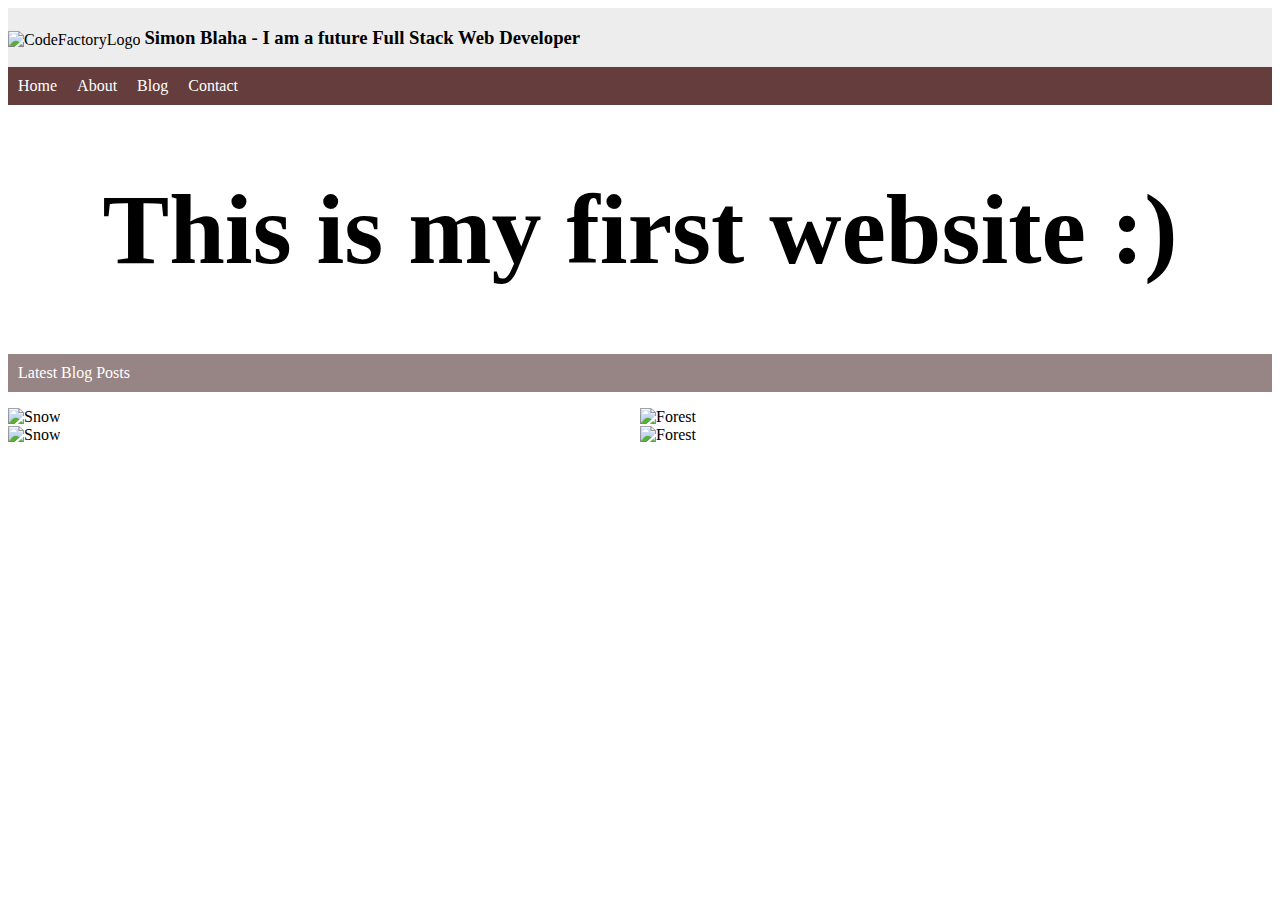
==== index.html @ dc49b775 "Changes in the latest blog posts section" ====
<!DOCTYPE html>
<html>
<head>
	<title>This is my first website</title>
	<link rel="stylesheet" type="text/css" href="stylesheet.css"> <!-- connecting the stylesheet.css to the document -->
	<meta charset="utf-8">
	<meta author="Simon Blaha"
</head>
<div class="content">
	<body>
		<div id="topsection">
			<header>
				<div id="imagetext">
					<img id="logo" src="C:\Users\simon\Desktop\FSWD60-Simon-CodeReview-01\img\codefactory-vienna-logo.png" alt="CodeFactoryLogo">
					<h3>Simon Blaha - I am a future Full Stack Web Developer</h3>
				</div>
				<!-- start of the navbar -->
				<nav>
					<ul>
						<li><a href="index.html">Home</a></li>
						<li><a href="about.html">About</a></li>
						<li><a href="blog.html">Blog</a></li>
						<li><a href="contact.html">Contact</a></li>
					</ul>
				</nav>
				<!-- end of the navbar -->
			</header>
		</div>
		<div class="maincontent">
			<h1>This is my first website :)</h1>
		</div>
		<div class="latest">
			<p>Latest Blog Posts</p>
			<div class="row">
				<div class="column">
					<img src="C:\Users\simon\Desktop\FSWD60-Simon-CodeReview-01\img\Phone.png" alt="Snow">
				</div>
				<div class="column">
					<img src="C:\Users\simon\Desktop\FSWD60-Simon-CodeReview-01\img\Taxify-Scooters.jpg" alt="Forest">
				</div>
			</div>
			<div class="row">
				<div class="column">
					<img src="C:\Users\simon\Desktop\FSWD60-Simon-CodeReview-01\img\Devices.jpg" alt="Snow">
				</div>
				<div class="column">
					<img src="C:\Users\simon\Desktop\FSWD60-Simon-CodeReview-01\img\Debit_card_ATM.jpg" alt="Forest">
				</div>
			</div>
		</body>
	</div>
	</html>
---- stylesheet.css ----
.content {
		width: 100%;
		height: 100%;
		/*margin: 0px auto;*/
	}

	#logo {
		vertical-align: middle; /*aligns the logo to the middle (is necessary for the logo-text to be able to align right next to the logo)*/
	}

	div[id="imagetext"] h3 { /*places the text of the image next to the image*/
		display: inline-block; /*changes the text next to the image to a inline-block element (now you only mark the text if you hover-mousclick)*/
	}

	ul {
		list-style-type: none; /*removes the dots from the list objects*/
		overflow: hidden; /*removes the overflow with the codefactory logo*/
		background-color:  #653D3D; /*changes the background color of the ul*/
		margin: 0;
		padding: 0;
	}

	a {
		display: block; /*makes the navigation links to appear in a block-form*/
		padding: 10px; /*adds space inbetween the navigation links*/
		color: white; /*changes the color of the navigation links to white*/
	}

	li {
		float: left; /*makes the list elements appear next to each other*/
	}

	li a {

		display: block; /*makes the navigation links to appear in block-form*/
		color: white; /*changes the font color to white*/
		padding: 10px; /*makes the background color of the nav bar expand so it is appears "thicker"*/
		text-decoration: none; /*removes the unterlines of the links*/

	}

	#topsection {
		background-color: #EDEDED; /*changes background of the "topsection" to a greyish color*/
	}

	.maincontent {

		text-align: center; /*puts the text of the herosection "this is my first website" to the middle of the site*/
		font-size: 50px; /*makes the size of the font bigger*/
	}

	.latest p {

		color: white; /*changes the font color to white*/
		background-color: #978484; /*background color of the paragraph to white*/
		padding: 10px /*makes the background color of the paragraph expand so it is appears "thicker"*/
	}

	/* Three image containers (use 25% for four, and 50% for two, etc) */
	.column {
		float: left;
		width: 50%;
		/*padding: 5px;*/
	}

	/* Clear floats after image containers */
	.row::after {
		content: "";
		clear: both;
		display: table;
	}
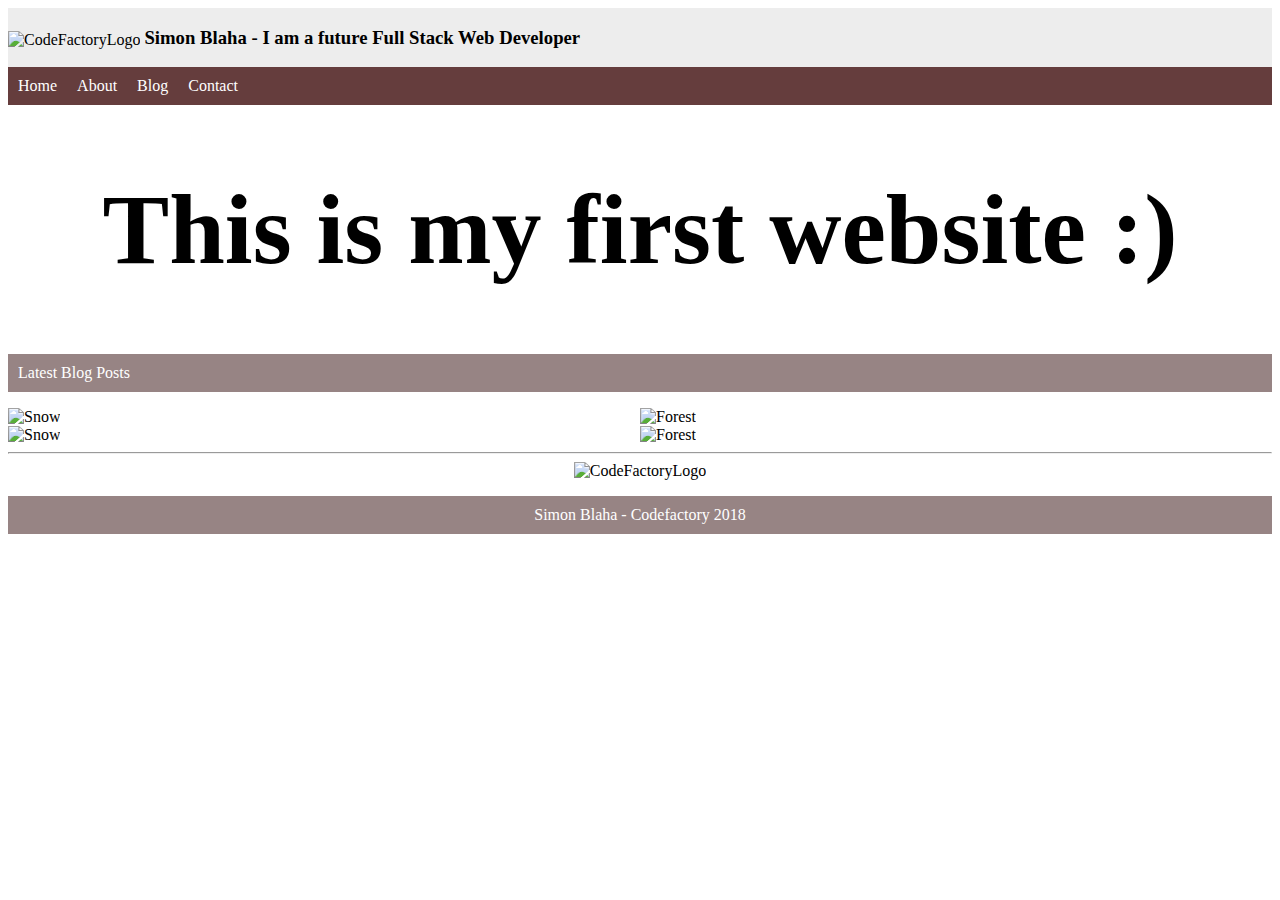
==== commit 20cf7a34: "Adding footer with logo" ====
--- a/index.html
+++ b/index.html
@@ -1,8 +1,27 @@
 <!DOCTYPE html>
 <html>
 <head>
-	<title>This is my first website</title>
+	<title>This is my first website</title>	
+<style>
+* {
+  box-sizing: border-box;
+}
+
+.column {
+  float: left;
+  width: 50%;
+  /*padding: 5px;*/
+}
+
+/* Clearfix (clear floats) */
+.row::after {
+  content: "";
+  clear: both;
+  display: table;
+}
+</style>
 	<link rel="stylesheet" type="text/css" href="stylesheet.css"> <!-- connecting the stylesheet.css to the document -->
+
 	<meta charset="utf-8">
 	<meta author="Simon Blaha"
 </head>
@@ -33,20 +52,25 @@
 			<p>Latest Blog Posts</p>
 			<div class="row">
 				<div class="column">
-					<img src="C:\Users\simon\Desktop\FSWD60-Simon-CodeReview-01\img\Phone.png" alt="Snow">
+					<img src="C:\Users\simon\Desktop\FSWD60-Simon-CodeReview-01\img\Phone.png" alt="Snow" width="600px" height="400px">
 				</div>
 				<div class="column">
-					<img src="C:\Users\simon\Desktop\FSWD60-Simon-CodeReview-01\img\Taxify-Scooters.jpg" alt="Forest">
+					<img src="C:\Users\simon\Desktop\FSWD60-Simon-CodeReview-01\img\Taxify-Scooters.jpg" alt="Forest" width="600px" height="400px">
 				</div>
 			</div>
 			<div class="row">
 				<div class="column">
-					<img src="C:\Users\simon\Desktop\FSWD60-Simon-CodeReview-01\img\Devices.jpg" alt="Snow">
+					<img src="C:\Users\simon\Desktop\FSWD60-Simon-CodeReview-01\img\Devices.jpg" alt="Snow" width="600px" height="400px">
 				</div>
 				<div class="column">
-					<img src="C:\Users\simon\Desktop\FSWD60-Simon-CodeReview-01\img\Debit_card_ATM.jpg" alt="Forest">
+					<img src="C:\Users\simon\Desktop\FSWD60-Simon-CodeReview-01\img\Debit_card_ATM.jpg" alt="Forest" width="600px" height="400px">
 				</div>
 			</div>
+			<hr class=thickHr>
+			<footer>
+				<img src="C:\Users\simon\Desktop\FSWD60-Simon-CodeReview-01\img\codefactory-vienna-logo.png" alt="CodeFactoryLogo">
+				<p>Simon Blaha - Codefactory 2018</p>
+			</footer>
 		</body>
 	</div>
 	</html>--- a/stylesheet.css
+++ b/stylesheet.css
@@ -1,8 +1,8 @@
-	.content {
+/*	.content {
 		width: 100%;
 		height: 100%;
-		/*margin: 0px auto;*/
-	}
+		margin: 0px auto;
+	}*/
 
 	#logo {
 		vertical-align: middle; /*aligns the logo to the middle (is necessary for the logo-text to be able to align right next to the logo)*/
@@ -56,19 +56,16 @@
 		padding: 10px /*makes the background color of the paragraph expand so it is appears "thicker"*/
 	}
 
-	/* Three image containers (use 25% for four, and 50% for two, etc) */
-	.column {
-		float: left;
-		width: 50%;
-		/*padding: 5px;*/
+	.thickHR {
+		border: none;
+		height: 5px;
+		color: : #978484;
 	}
 
-	/* Clear floats after image containers */
-	.row::after {
-		content: "";
-		clear: both;
-		display: table;
-	}
+footer {
+	text-align: center;
+}
+	
 
 
 
@@ -76,3 +73,4 @@
 
 
 
+
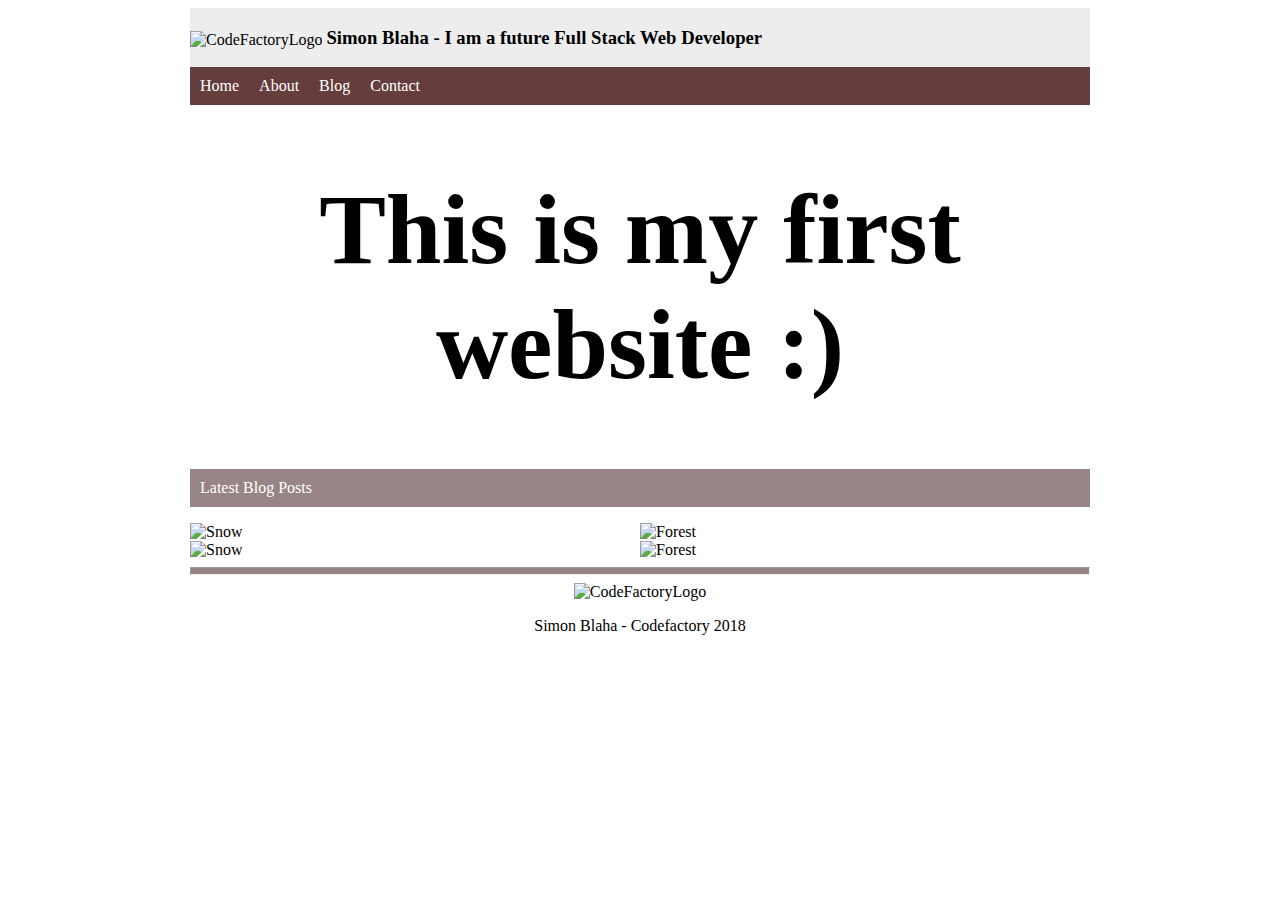
==== commit b47e758f: "Addig the hr line at the bottom and changing values for the class content" ====
--- a/index.html
+++ b/index.html
@@ -52,21 +52,21 @@
 			<p>Latest Blog Posts</p>
 			<div class="row">
 				<div class="column">
-					<img src="C:\Users\simon\Desktop\FSWD60-Simon-CodeReview-01\img\Phone.png" alt="Snow" width="600px" height="400px">
+					<img src="C:\Users\simon\Desktop\FSWD60-Simon-CodeReview-01\img\Phone.png" alt="Snow" width="400x" height="200px">
 				</div>
 				<div class="column">
-					<img src="C:\Users\simon\Desktop\FSWD60-Simon-CodeReview-01\img\Taxify-Scooters.jpg" alt="Forest" width="600px" height="400px">
+					<img src="C:\Users\simon\Desktop\FSWD60-Simon-CodeReview-01\img\Taxify-Scooters.jpg" alt="Forest" width="400x" height="200px">
 				</div>
 			</div>
 			<div class="row">
 				<div class="column">
-					<img src="C:\Users\simon\Desktop\FSWD60-Simon-CodeReview-01\img\Devices.jpg" alt="Snow" width="600px" height="400px">
+					<img src="C:\Users\simon\Desktop\FSWD60-Simon-CodeReview-01\img\Devices.jpg" alt="Snow" width="400x" height="200px">
 				</div>
 				<div class="column">
-					<img src="C:\Users\simon\Desktop\FSWD60-Simon-CodeReview-01\img\Debit_card_ATM.jpg" alt="Forest" width="600px" height="400px">
+					<img src="C:\Users\simon\Desktop\FSWD60-Simon-CodeReview-01\img\Debit_card_ATM.jpg" alt="Forest" width="400x" height="200px">
 				</div>
 			</div>
-			<hr class=thickHr>
+			<hr>
 			<footer>
 				<img src="C:\Users\simon\Desktop\FSWD60-Simon-CodeReview-01\img\codefactory-vienna-logo.png" alt="CodeFactoryLogo">
 				<p>Simon Blaha - Codefactory 2018</p>
--- a/stylesheet.css
+++ b/stylesheet.css
@@ -1,8 +1,7 @@
-/*	.content {
-		width: 100%;
-		height: 100%;
+	.content {
+		width: 900px;
 		margin: 0px auto;
-	}*/
+	}
 
 	#logo {
 		vertical-align: middle; /*aligns the logo to the middle (is necessary for the logo-text to be able to align right next to the logo)*/
@@ -49,22 +48,23 @@
 		font-size: 50px; /*makes the size of the font bigger*/
 	}
 
-	.latest p {
+	.latest>p {
 
 		color: white; /*changes the font color to white*/
 		background-color: #978484; /*background color of the paragraph to white*/
 		padding: 10px /*makes the background color of the paragraph expand so it is appears "thicker"*/
 	}
 
-	.thickHR {
-		border: none;
-		height: 5px;
-		color: : #978484;
+
+	footer {
+		text-align: center;
 	}
 
-footer {
-	text-align: center;
-}
+	hr {
+
+		height: 8px;
+		background-color: #978484;
+	}
 	
 
 
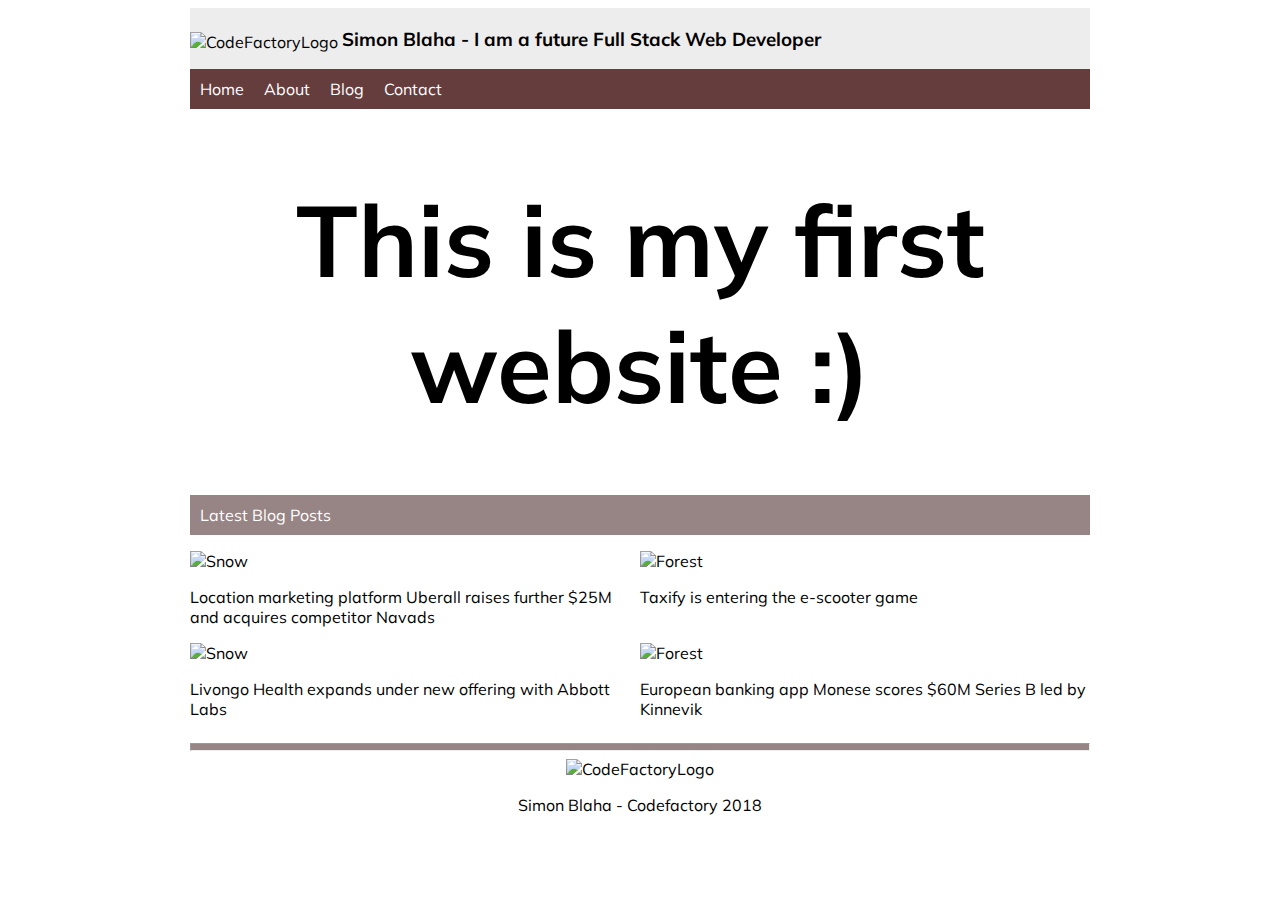
==== commit b4e1164a: "Adding new font" ====
--- a/index.html
+++ b/index.html
@@ -1,76 +1,62 @@
-<!DOCTYPE html>
-<html>
-<head>
-	<title>This is my first website</title>	
-<style>
-* {
-  box-sizing: border-box;
-}
-
-.column {
-  float: left;
-  width: 50%;
-  /*padding: 5px;*/
-}
-
-/* Clearfix (clear floats) */
-.row::after {
-  content: "";
-  clear: both;
-  display: table;
-}
-</style>
-	<link rel="stylesheet" type="text/css" href="stylesheet.css"> <!-- connecting the stylesheet.css to the document -->
-
-	<meta charset="utf-8">
-	<meta author="Simon Blaha"
-</head>
-<div class="content">
-	<body>
-		<div id="topsection">
-			<header>
-				<div id="imagetext">
-					<img id="logo" src="C:\Users\simon\Desktop\FSWD60-Simon-CodeReview-01\img\codefactory-vienna-logo.png" alt="CodeFactoryLogo">
-					<h3>Simon Blaha - I am a future Full Stack Web Developer</h3>
+	<!DOCTYPE html>
+	<html>
+	<head>
+		<title>This is my first website</title>	
+		<link href="https://fonts.googleapis.com/css?family=Muli" rel="stylesheet"> 
+		<link rel="stylesheet" type="text/css" href="stylesheet.css"> <!-- connecting the stylesheet.css to the document -->
+		<meta charset="utf-8">
+		<meta author="Simon Blaha"
+	</head>
+	<div class="content">
+		<body>
+			<div id="topsection">
+				<header>
+					<div id="imagetext">
+						<img id="logo" src="C:\Users\simon\Desktop\FSWD60-Simon-CodeReview-01\img\codefactory-vienna-logo.png" alt="CodeFactoryLogo">
+						<h3>Simon Blaha - I am a future Full Stack Web Developer</h3>
+					</div>
+					<!-- start of the navbar -->
+					<nav>
+						<ul>
+							<li><a href="index.html">Home</a></li>
+							<li><a href="about.html">About</a></li>
+							<li><a href="blog.html">Blog</a></li>
+							<li><a href="contact.html">Contact</a></li>
+						</ul>
+					</nav>
+					<!-- end of the navbar -->
+				</header>
+			</div>
+			<div class="maincontent">
+				<h1>This is my first website :)</h1>
+			</div>
+			<div class="latest">
+				<p>Latest Blog Posts</p>
+				<div class="row">
+					<div class="column">
+						<img src="C:\Users\simon\Desktop\FSWD60-Simon-CodeReview-01\img\Phone.png" alt="Snow" width="400x" height="200px">
+						<p>Location marketing platform Uberall raises further $25M and acquires competitor Navads</p>
+					</div>
+					<div class="column">
+						<img src="C:\Users\simon\Desktop\FSWD60-Simon-CodeReview-01\img\Taxify-Scooters.jpg" alt="Forest" width="400x" height="200px" style="float: righ">
+						<p>Taxify is entering the e-scooter game</p>
+					</div>
 				</div>
-				<!-- start of the navbar -->
-				<nav>
-					<ul>
-						<li><a href="index.html">Home</a></li>
-						<li><a href="about.html">About</a></li>
-						<li><a href="blog.html">Blog</a></li>
-						<li><a href="contact.html">Contact</a></li>
-					</ul>
-				</nav>
-				<!-- end of the navbar -->
-			</header>
+				<div class="row">
+					<div class="column">
+						<img src="C:\Users\simon\Desktop\FSWD60-Simon-CodeReview-01\img\Devices.jpg" alt="Snow" width="400x" height="200px">
+						<p>Livongo Health expands under new offering with Abbott Labs</p>
+					</div>
+					<div class="column">
+						<img src="C:\Users\simon\Desktop\FSWD60-Simon-CodeReview-01\img\Debit_card_ATM.jpg" alt="Forest" width="400x" height="200px">
+						<p>European banking app Monese scores $60M Series B led by Kinnevik</p>
+					</div>
+				</div>
+				<hr>
+				<footer>
+					<img src="C:\Users\simon\Desktop\FSWD60-Simon-CodeReview-01\img\codefactory-vienna-logo.png" alt="CodeFactoryLogo">
+					<p>Simon Blaha - Codefactory 2018</p>
+				</footer>
+			</body>
 		</div>
-		<div class="maincontent">
-			<h1>This is my first website :)</h1>
-		</div>
-		<div class="latest">
-			<p>Latest Blog Posts</p>
-			<div class="row">
-				<div class="column">
-					<img src="C:\Users\simon\Desktop\FSWD60-Simon-CodeReview-01\img\Phone.png" alt="Snow" width="400x" height="200px">
-				</div>
-				<div class="column">
-					<img src="C:\Users\simon\Desktop\FSWD60-Simon-CodeReview-01\img\Taxify-Scooters.jpg" alt="Forest" width="400x" height="200px">
-				</div>
-			</div>
-			<div class="row">
-				<div class="column">
-					<img src="C:\Users\simon\Desktop\FSWD60-Simon-CodeReview-01\img\Devices.jpg" alt="Snow" width="400x" height="200px">
-				</div>
-				<div class="column">
-					<img src="C:\Users\simon\Desktop\FSWD60-Simon-CodeReview-01\img\Debit_card_ATM.jpg" alt="Forest" width="400x" height="200px">
-				</div>
-			</div>
-			<hr>
-			<footer>
-				<img src="C:\Users\simon\Desktop\FSWD60-Simon-CodeReview-01\img\codefactory-vienna-logo.png" alt="CodeFactoryLogo">
-				<p>Simon Blaha - Codefactory 2018</p>
-			</footer>
-		</body>
-	</div>
-	</html>+		</html>--- a/stylesheet.css
+++ b/stylesheet.css
@@ -1,71 +1,95 @@
-	.content {
-		width: 900px;
-		margin: 0px auto;
-	}
+ @import url('https://fonts.googleapis.com/css?family=Open+Sans');
 
-	#logo {
-		vertical-align: middle; /*aligns the logo to the middle (is necessary for the logo-text to be able to align right next to the logo)*/
-	}
+.content {
+	width: 900px;
+	margin: 0px auto;
+}
 
-	div[id="imagetext"] h3 { /*places the text of the image next to the image*/
-		display: inline-block; /*changes the text next to the image to a inline-block element (now you only mark the text if you hover-mousclick)*/
-	}
+#logo {
+	vertical-align: middle; /*aligns the logo to the middle (is necessary for the logo-text to be able to align right next to the logo)*/
+}
 
-	ul {
-		list-style-type: none; /*removes the dots from the list objects*/
-		overflow: hidden; /*removes the overflow with the codefactory logo*/
-		background-color:  #653D3D; /*changes the background color of the ul*/
-		margin: 0;
-		padding: 0;
-	}
+div[id="imagetext"] h3 { /*places the text of the image next to the image*/
+	display: inline-block; /*changes the text next to the image to a inline-block element (now you only mark the text if you hover-mousclick)*/
+}
 
-	a {
-		display: block; /*makes the navigation links to appear in a block-form*/
-		padding: 10px; /*adds space inbetween the navigation links*/
-		color: white; /*changes the color of the navigation links to white*/
-	}
+ul {
+	list-style-type: none; /*removes the dots from the list objects*/
+	overflow: hidden; /*removes the overflow with the codefactory logo*/
+	background-color:  #653D3D; /*changes the background color of the ul*/
+	margin: 0;
+	padding: 0;
+}
 
-	li {
-		float: left; /*makes the list elements appear next to each other*/
-	}
+a {
+	display: block; /*makes the navigation links to appear in a block-form*/
+	padding: 10px; /*adds space inbetween the navigation links*/
+	color: white; /*changes the color of the navigation links to white*/
+}
 
-	li a {
+li {
+	float: left; /*makes the list elements appear next to each other*/
+}
 
-		display: block; /*makes the navigation links to appear in block-form*/
-		color: white; /*changes the font color to white*/
-		padding: 10px; /*makes the background color of the nav bar expand so it is appears "thicker"*/
-		text-decoration: none; /*removes the unterlines of the links*/
+li a {
 
-	}
+	display: block; /*makes the navigation links to appear in block-form*/
+	color: white; /*changes the font color to white*/
+	padding: 10px; /*makes the background color of the nav bar expand so it is appears "thicker"*/
+	text-decoration: none; /*removes the unterlines of the links*/
 
-	#topsection {
-		background-color: #EDEDED; /*changes background of the "topsection" to a greyish color*/
-	}
+}
 
-	.maincontent {
+#topsection {
+	background-color: #EDEDED; /*changes background of the "topsection" to a greyish color*/
+}
 
-		text-align: center; /*puts the text of the herosection "this is my first website" to the middle of the site*/
-		font-size: 50px; /*makes the size of the font bigger*/
-	}
+.maincontent {
 
-	.latest>p {
+	text-align: center; /*puts the text of the herosection "this is my first website" to the middle of the site*/
+	font-size: 50px; /*makes the size of the font bigger*/
+}
 
-		color: white; /*changes the font color to white*/
-		background-color: #978484; /*background color of the paragraph to white*/
-		padding: 10px /*makes the background color of the paragraph expand so it is appears "thicker"*/
-	}
+.latest>p {
+
+	color: white; /*changes the font color to white*/
+	background-color: #978484; /*background color of the paragraph to white*/
+	padding: 10px /*makes the background color of the paragraph expand so it is appears "thicker"*/
+}
 
 
-	footer {
-		text-align: center;
-	}
+* {
+	box-sizing: border-box;
+}
 
-	hr {
+.column {
+	float: left;
+	width: 50%;
+	/*padding: 5px;*/
+}
 
-		height: 8px;
-		background-color: #978484;
-	}
-	
+/* Clearfix (clear floats) */
+.row::after {
+	content: "";
+	clear: both;
+	display: table;
+}
+
+
+
+footer {
+	text-align: center;
+}
+
+hr {
+
+	height: 8px;
+	background-color: #978484;
+}
+
+body {
+	font-family: 'Muli', sans-serif;
+}
 
 
 
@@ -74,3 +98,4 @@
 
 
 
+
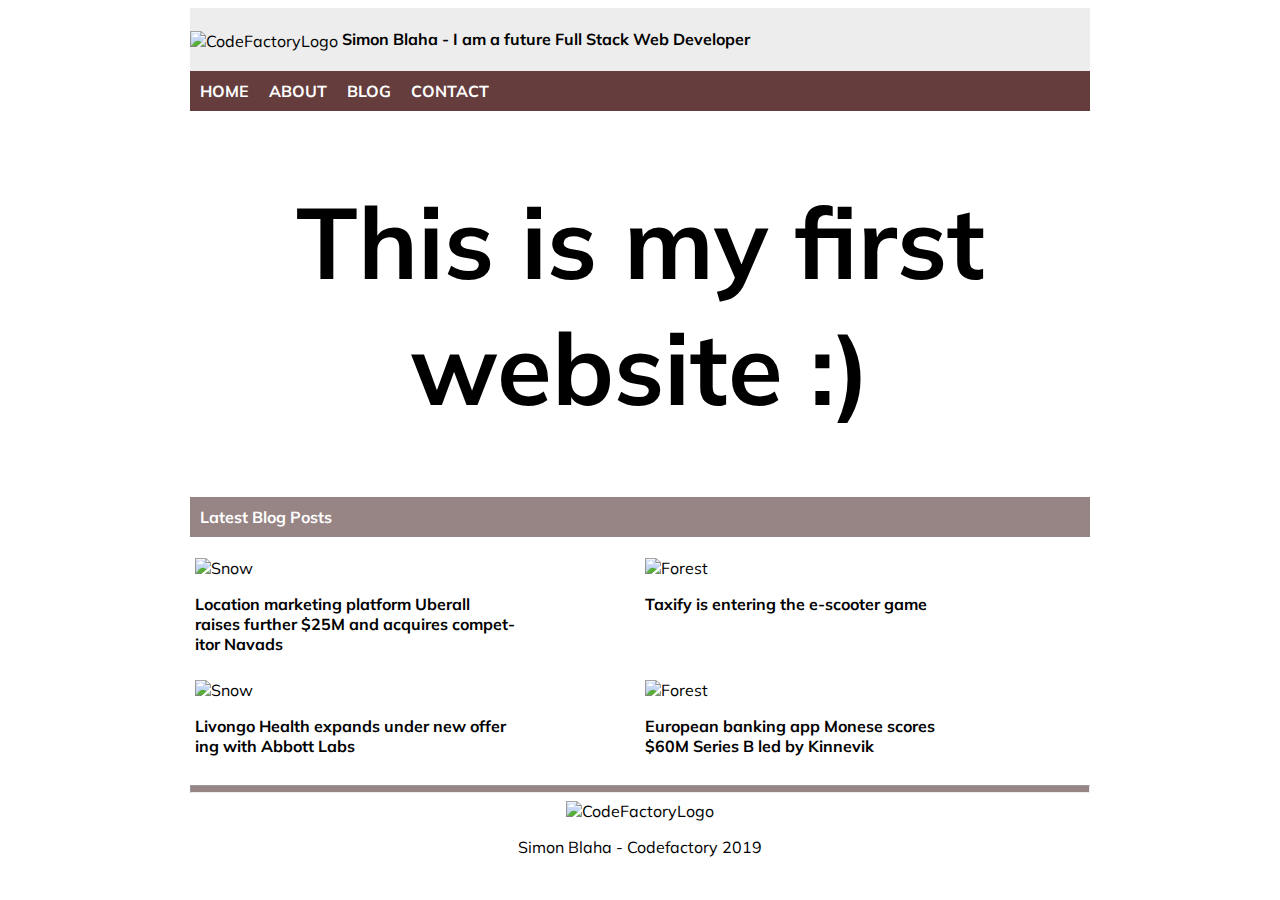
==== commit 977acb96: "Change the format of the text inside the latest blog posts sections and generally formatting the doc" ====
--- a/index.html
+++ b/index.html
@@ -13,15 +13,15 @@
 				<header>
 					<div id="imagetext">
 						<img id="logo" src="C:\Users\simon\Desktop\FSWD60-Simon-CodeReview-01\img\codefactory-vienna-logo.png" alt="CodeFactoryLogo">
-						<h3>Simon Blaha - I am a future Full Stack Web Developer</h3>
+						<h4>Simon Blaha - I am a future Full Stack Web Developer</h4>
 					</div>
 					<!-- start of the navbar -->
 					<nav>
 						<ul>
-							<li><a href="index.html">Home</a></li>
-							<li><a href="about.html">About</a></li>
-							<li><a href="blog.html">Blog</a></li>
-							<li><a href="contact.html">Contact</a></li>
+							<li><a href="index.html">HOME</a></li>
+							<li><a href="about.html">ABOUT</a></li>
+							<li><a href="blog.html">BLOG</a></li>
+							<li><a href="contact.html">CONTACT</a></li>
 						</ul>
 					</nav>
 					<!-- end of the navbar -->
@@ -35,27 +35,27 @@
 				<div class="row">
 					<div class="column">
 						<img src="C:\Users\simon\Desktop\FSWD60-Simon-CodeReview-01\img\Phone.png" alt="Snow" width="400x" height="200px">
-						<p>Location marketing platform Uberall raises further $25M and acquires competitor Navads</p>
+						<p>Location marketing platform Uberall<br>raises further $25M and acquires compet-<br>itor Navads</p>
 					</div>
 					<div class="column">
-						<img src="C:\Users\simon\Desktop\FSWD60-Simon-CodeReview-01\img\Taxify-Scooters.jpg" alt="Forest" width="400x" height="200px" style="float: righ">
+						<img src="C:\Users\simon\Desktop\FSWD60-Simon-CodeReview-01\img\Taxify-Scooters.jpg" alt="Forest" width="400x" height="200px">
 						<p>Taxify is entering the e-scooter game</p>
 					</div>
 				</div>
 				<div class="row">
 					<div class="column">
 						<img src="C:\Users\simon\Desktop\FSWD60-Simon-CodeReview-01\img\Devices.jpg" alt="Snow" width="400x" height="200px">
-						<p>Livongo Health expands under new offering with Abbott Labs</p>
+						<p>Livongo Health expands under new offer<br>ing with Abbott Labs</p>
 					</div>
 					<div class="column">
 						<img src="C:\Users\simon\Desktop\FSWD60-Simon-CodeReview-01\img\Debit_card_ATM.jpg" alt="Forest" width="400x" height="200px">
-						<p>European banking app Monese scores $60M Series B led by Kinnevik</p>
+						<p>European banking app Monese scores<br>$60M Series B led by Kinnevik</p>
 					</div>
 				</div>
 				<hr>
 				<footer>
 					<img src="C:\Users\simon\Desktop\FSWD60-Simon-CodeReview-01\img\codefactory-vienna-logo.png" alt="CodeFactoryLogo">
-					<p>Simon Blaha - Codefactory 2018</p>
+					<p>Simon Blaha - Codefactory 2019</p>
 				</footer>
 			</body>
 		</div>
--- a/stylesheet.css
+++ b/stylesheet.css
@@ -1,15 +1,14 @@
- @import url('https://fonts.googleapis.com/css?family=Open+Sans');
-
 .content {
-	width: 900px;
-	margin: 0px auto;
+	width: 900px; /*changes the width of the whole page to 900 pixels*/
+	margin: 0px auto; /*centers the whole page*/
 }
 
 #logo {
 	vertical-align: middle; /*aligns the logo to the middle (is necessary for the logo-text to be able to align right next to the logo)*/
+	width: 350px; /*changes the width of the logo to 350 pixel to match the excersise template better*/
 }
 
-div[id="imagetext"] h3 { /*places the text of the image next to the image*/
+div[id="imagetext"] h4 { /*places the text of the image next to the image*/
 	display: inline-block; /*changes the text next to the image to a inline-block element (now you only mark the text if you hover-mousclick)*/
 }
 
@@ -17,8 +16,8 @@
 	list-style-type: none; /*removes the dots from the list objects*/
 	overflow: hidden; /*removes the overflow with the codefactory logo*/
 	background-color:  #653D3D; /*changes the background color of the ul*/
-	margin: 0;
-	padding: 0;
+	margin: 0; /*puts the navbar content to the origin of the website*/
+	padding: 0; /*puts the navbar content to the origin of the website*/
 }
 
 a {
@@ -37,6 +36,7 @@
 	color: white; /*changes the font color to white*/
 	padding: 10px; /*makes the background color of the nav bar expand so it is appears "thicker"*/
 	text-decoration: none; /*removes the unterlines of the links*/
+	font-weight: bold; /*makes the links in the menu bold*/
 
 }
 
@@ -51,7 +51,7 @@
 }
 
 .latest>p {
-
+	font-weight: bold; /*makes the "Latest Blog Posts" bold*/
 	color: white; /*changes the font color to white*/
 	background-color: #978484; /*background color of the paragraph to white*/
 	padding: 10px /*makes the background color of the paragraph expand so it is appears "thicker"*/
@@ -65,7 +65,7 @@
 .column {
 	float: left;
 	width: 50%;
-	/*padding: 5px;*/
+	padding: 5px;
 }
 
 /* Clearfix (clear floats) */
@@ -83,12 +83,16 @@
 
 hr {
 
-	height: 8px;
-	background-color: #978484;
+	height: 8px; /*makes the line on the bottom of the page thicker*/
+	background-color: #978484; /*changes the color of the line*/
 }
 
 body {
-	font-family: 'Muli', sans-serif;
+	font-family: 'Muli', sans-serif; /*changes the font-type*/
+}
+
+div[class=row] p { 
+	font-weight: bold; /*makes the descriptions of the pictures in the latest blog posts section bold to match the excersise template*/
 }
 
 
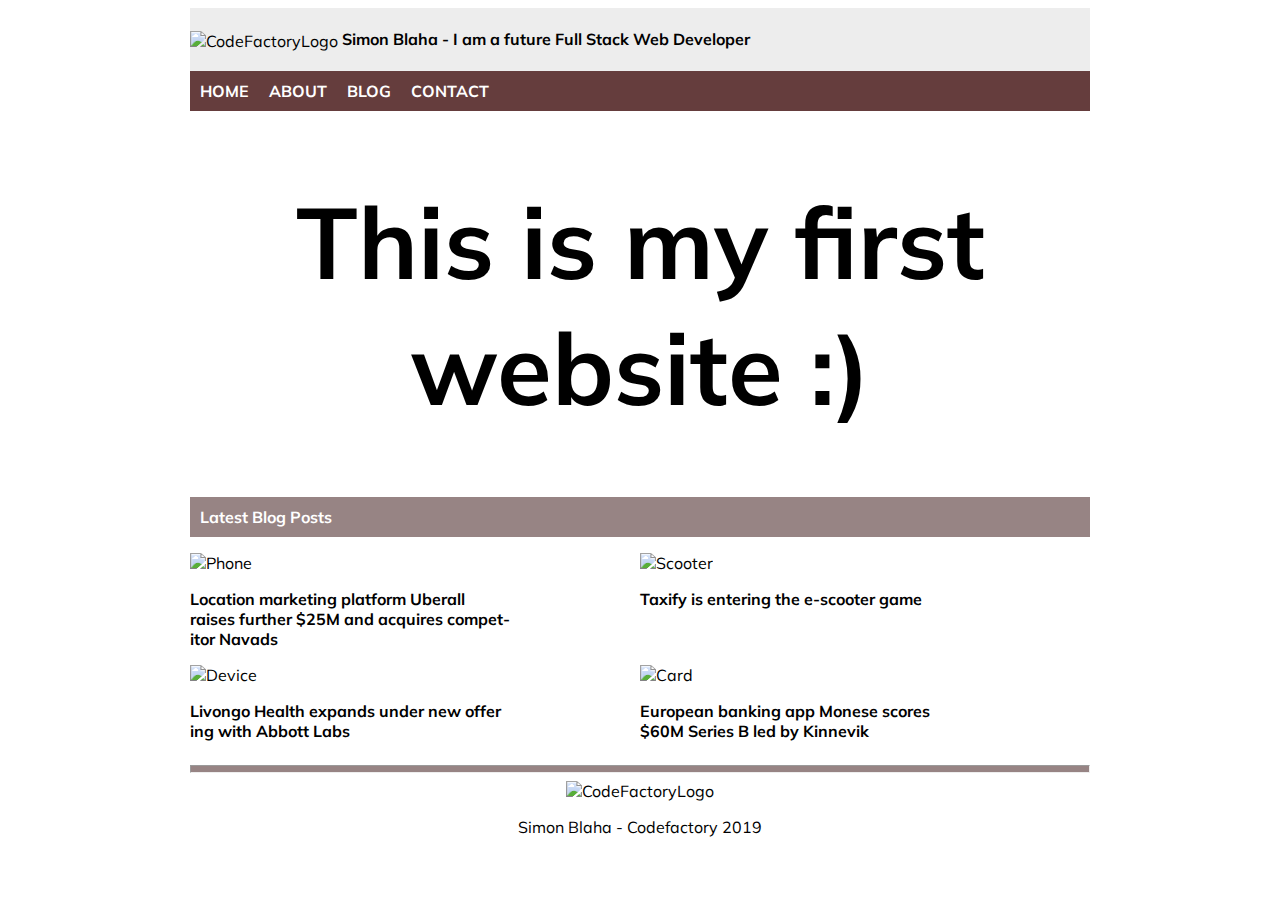
==== commit c12c579c: "Changes to the images and some tweaking to make the imgs fit the page better" ====
--- a/index.html
+++ b/index.html
@@ -34,21 +34,21 @@
 				<p>Latest Blog Posts</p>
 				<div class="row">
 					<div class="column">
-						<img src="C:\Users\simon\Desktop\FSWD60-Simon-CodeReview-01\img\Phone.png" alt="Snow" width="400x" height="200px">
+						<img src="C:\Users\simon\Desktop\FSWD60-Simon-CodeReview-01\img\Phone.png" alt="Phone" width="100%">
 						<p>Location marketing platform Uberall<br>raises further $25M and acquires compet-<br>itor Navads</p>
 					</div>
 					<div class="column">
-						<img src="C:\Users\simon\Desktop\FSWD60-Simon-CodeReview-01\img\Taxify-Scooters.jpg" alt="Forest" width="400x" height="200px">
+						<img src="C:\Users\simon\Desktop\FSWD60-Simon-CodeReview-01\img\Taxify-Scooters.jpg" alt="Scooter" width="100%">
 						<p>Taxify is entering the e-scooter game</p>
 					</div>
 				</div>
 				<div class="row">
 					<div class="column">
-						<img src="C:\Users\simon\Desktop\FSWD60-Simon-CodeReview-01\img\Devices.jpg" alt="Snow" width="400x" height="200px">
+						<img src="C:\Users\simon\Desktop\FSWD60-Simon-CodeReview-01\img\Devices.jpg" alt="Device" width="100%">
 						<p>Livongo Health expands under new offer<br>ing with Abbott Labs</p>
 					</div>
 					<div class="column">
-						<img src="C:\Users\simon\Desktop\FSWD60-Simon-CodeReview-01\img\Debit_card_ATM.jpg" alt="Forest" width="400x" height="200px">
+						<img src="C:\Users\simon\Desktop\FSWD60-Simon-CodeReview-01\img\Debit_card_ATM.jpg" alt="Card" width="100%">
 						<p>European banking app Monese scores<br>$60M Series B led by Kinnevik</p>
 					</div>
 				</div>
--- a/stylesheet.css
+++ b/stylesheet.css
@@ -59,13 +59,13 @@
 
 
 * {
-	box-sizing: border-box;
+	box-sizing: border-box; /*a try to fix the images to the correct format*/
 }
 
-.column {
-	float: left;
-	width: 50%;
-	padding: 5px;
+.column{
+	float: left; /*makes the images in the blog posts section appear next to each other*/
+	width: 50%; /*makes the images in the blog posts section more seperate*/
+	padding: 0;
 }
 
 /* Clearfix (clear floats) */
@@ -73,12 +73,15 @@
 	content: "";
 	clear: both;
 	display: table;
+	padding: 0;
+	margin: 0;
 }
+/*somehow fixes the format of the blog post section to be more like the excersise template*/
 
 
 
 footer {
-	text-align: center;
+	text-align: center; /*aligns the footer to the middle of the page*/
 }
 
 hr {
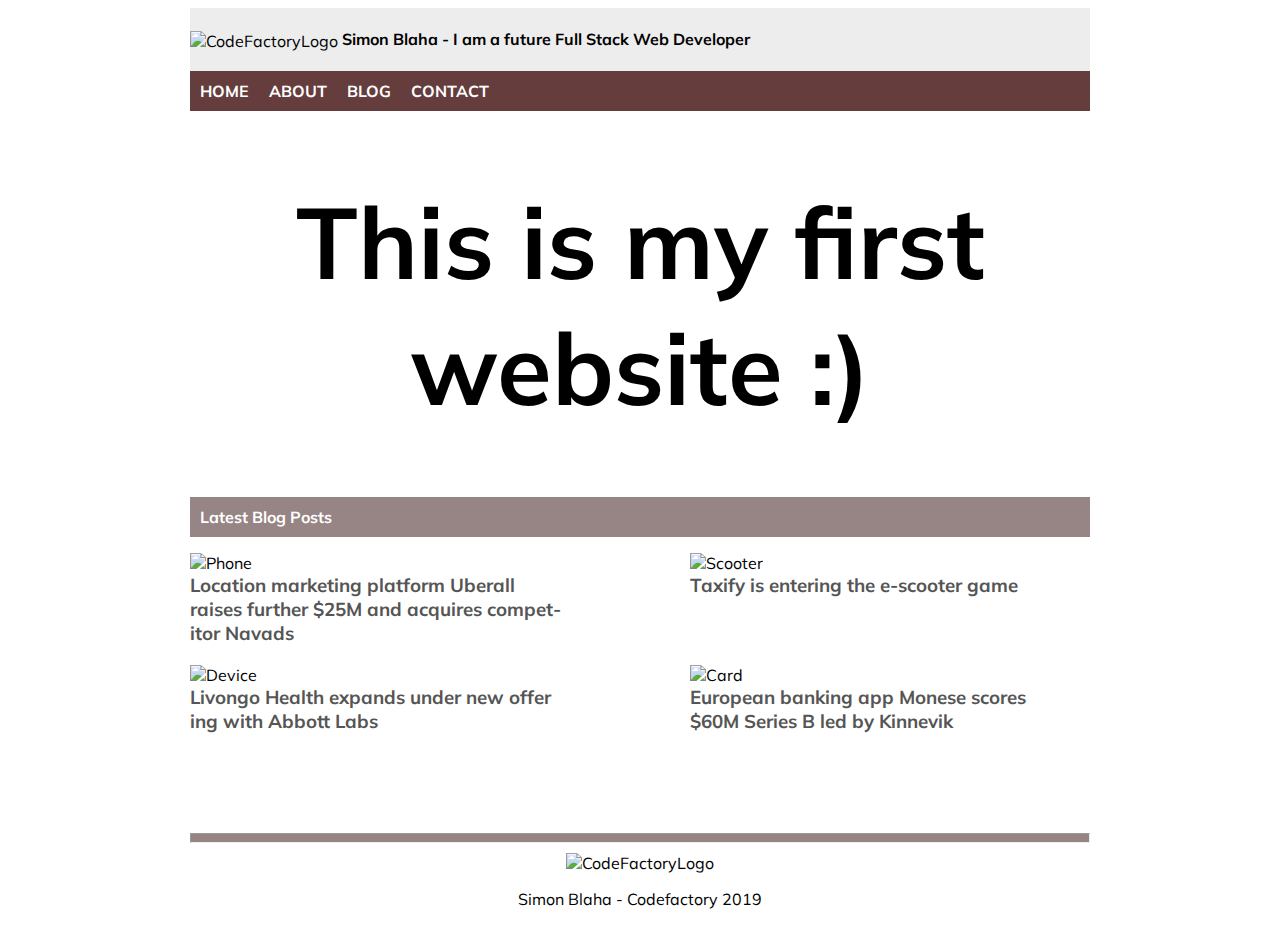
==== commit 8e913641: "Changes on the images and adding some responsivness to the site also added top and bottom logo to ma" ====
--- a/index.html
+++ b/index.html
@@ -12,7 +12,7 @@
 			<div id="topsection">
 				<header>
 					<div id="imagetext">
-						<img id="logo" src="C:\Users\simon\Desktop\FSWD60-Simon-CodeReview-01\img\codefactory-vienna-logo.png" alt="CodeFactoryLogo">
+						<img class="logotop" src="C:\Users\simon\Desktop\FSWD60-Simon-CodeReview-01\img\codefactory-vienna-logo.png" alt="CodeFactoryLogo">
 						<h4>Simon Blaha - I am a future Full Stack Web Developer</h4>
 					</div>
 					<!-- start of the navbar -->
@@ -33,28 +33,28 @@
 			<div class="latest">
 				<p>Latest Blog Posts</p>
 				<div class="row">
-					<div class="column">
-						<img src="C:\Users\simon\Desktop\FSWD60-Simon-CodeReview-01\img\Phone.png" alt="Phone" width="100%">
-						<p>Location marketing platform Uberall<br>raises further $25M and acquires compet-<br>itor Navads</p>
+					<div class="columnleft">
+						<img src="C:\Users\simon\Desktop\FSWD60-Simon-CodeReview-01\img\Phone.png" alt="Phone">
+						<h3>Location marketing platform Uberall<br>raises further $25M and acquires compet-<br>itor Navads</h3>
 					</div>
-					<div class="column">
-						<img src="C:\Users\simon\Desktop\FSWD60-Simon-CodeReview-01\img\Taxify-Scooters.jpg" alt="Scooter" width="100%">
-						<p>Taxify is entering the e-scooter game</p>
+					<div class="columnright">
+						<img src="C:\Users\simon\Desktop\FSWD60-Simon-CodeReview-01\img\Taxify-Scooters.jpg" alt="Scooter">
+						<h3>Taxify is entering the e-scooter game</h3>
 					</div>
 				</div>
 				<div class="row">
-					<div class="column">
-						<img src="C:\Users\simon\Desktop\FSWD60-Simon-CodeReview-01\img\Devices.jpg" alt="Device" width="100%">
-						<p>Livongo Health expands under new offer<br>ing with Abbott Labs</p>
+					<div class="columnleft">
+						<img src="C:\Users\simon\Desktop\FSWD60-Simon-CodeReview-01\img\Devices.jpg" alt="Device">
+						<h3>Livongo Health expands under new offer<br>ing with Abbott Labs</h3>
 					</div>
-					<div class="column">
-						<img src="C:\Users\simon\Desktop\FSWD60-Simon-CodeReview-01\img\Debit_card_ATM.jpg" alt="Card" width="100%">
-						<p>European banking app Monese scores<br>$60M Series B led by Kinnevik</p>
+					<div class="columnright">
+						<img src="C:\Users\simon\Desktop\FSWD60-Simon-CodeReview-01\img\Debit_card_ATM.jpg" alt="Card">
+						<h3>European banking app Monese scores<br>$60M Series B led by Kinnevik</h3>
 					</div>
 				</div>
 				<hr>
 				<footer>
-					<img src="C:\Users\simon\Desktop\FSWD60-Simon-CodeReview-01\img\codefactory-vienna-logo.png" alt="CodeFactoryLogo">
+					<img class="logobottom" src="C:\Users\simon\Desktop\FSWD60-Simon-CodeReview-01\img\codefactory-vienna-logo.png" alt="CodeFactoryLogo">
 					<p>Simon Blaha - Codefactory 2019</p>
 				</footer>
 			</body>
--- a/stylesheet.css
+++ b/stylesheet.css
@@ -1,11 +1,18 @@
 .content {
-	width: 900px; /*changes the width of the whole page to 900 pixels*/
+	max-width: 900px; /*changes the width of the whole page to 900 pixels*/
 	margin: 0px auto; /*centers the whole page*/
+	width: 100%;
 }
 
-#logo {
+
+.logotop {
 	vertical-align: middle; /*aligns the logo to the middle (is necessary for the logo-text to be able to align right next to the logo)*/
 	width: 350px; /*changes the width of the logo to 350 pixel to match the excersise template better*/
+}
+
+.logobottom {
+	vertical-align: middle;
+	width: 200px;
 }
 
 div[id="imagetext"] h4 { /*places the text of the image next to the image*/
@@ -58,14 +65,23 @@
 }
 
 
-* {
-	box-sizing: border-box; /*a try to fix the images to the correct format*/
+/** {
+	box-sizing: border-box; a try to fix the images to the correct format (can be ignored)
+}*/
+
+.columnright{
+	float: left; /*makes the images in the blog posts section appear next to each other*/
+	width: 100%; /*when there is only a single column (e.g mobilephone) then the site keeps its full width*/
+
+
+
 }
 
-.column{
+.columnleft{
 	float: left; /*makes the images in the blog posts section appear next to each other*/
-	width: 50%; /*makes the images in the blog posts section more seperate*/
-	padding: 0;
+	width: 100%; /*when there is only a single column (e.g mobilephone) then the site keeps its full width*/
+
+
 }
 
 /* Clearfix (clear floats) */
@@ -74,7 +90,6 @@
 	clear: both;
 	display: table;
 	padding: 0;
-	margin: 0;
 }
 /*somehow fixes the format of the blog post section to be more like the excersise template*/
 
@@ -85,7 +100,7 @@
 }
 
 hr {
-
+	margin-top: 80px; /*Abstand vor der hr*/
 	height: 8px; /*makes the line on the bottom of the page thicker*/
 	background-color: #978484; /*changes the color of the line*/
 }
@@ -98,11 +113,35 @@
 	font-weight: bold; /*makes the descriptions of the pictures in the latest blog posts section bold to match the excersise template*/
 }
 
+h3{
+	margin: 0px;
+	margin-bottom: 20px; /*adds space after the column text*/
+	width: 400px; /*defines the width of the columns text to be like the image*/
+	font-weight: 1500; /*makes the font thicker to match the template*/
+	color: #555; /*makes the color of the font lighter*/
+}
+
+div[class=row] img {
+width: 400px;
+height: 200px;
+	margin: 0px auto;
+}
+
+@media (min-width: 918px) { /*
+If the width of the body is over 918px, then these CSS classes apply (this makes the website responsive*/
+.columnright{
+	float: left; /*makes the images in the blog posts section appear next to each other*/
+	width: 400px; /*defines the width of the left column*/
+	margin-left: 50px; /*adds space in between the columns*/
+}
+
+.columnleft{
+	float: left; /*makes the images in the blog posts section appear next to each other*/
+	width: 400px; /*defines the width of the left column*/
+	margin-right: 50px; /*adds space inbetween the columns*/
+}
 
 
 
 
 
-
-
-
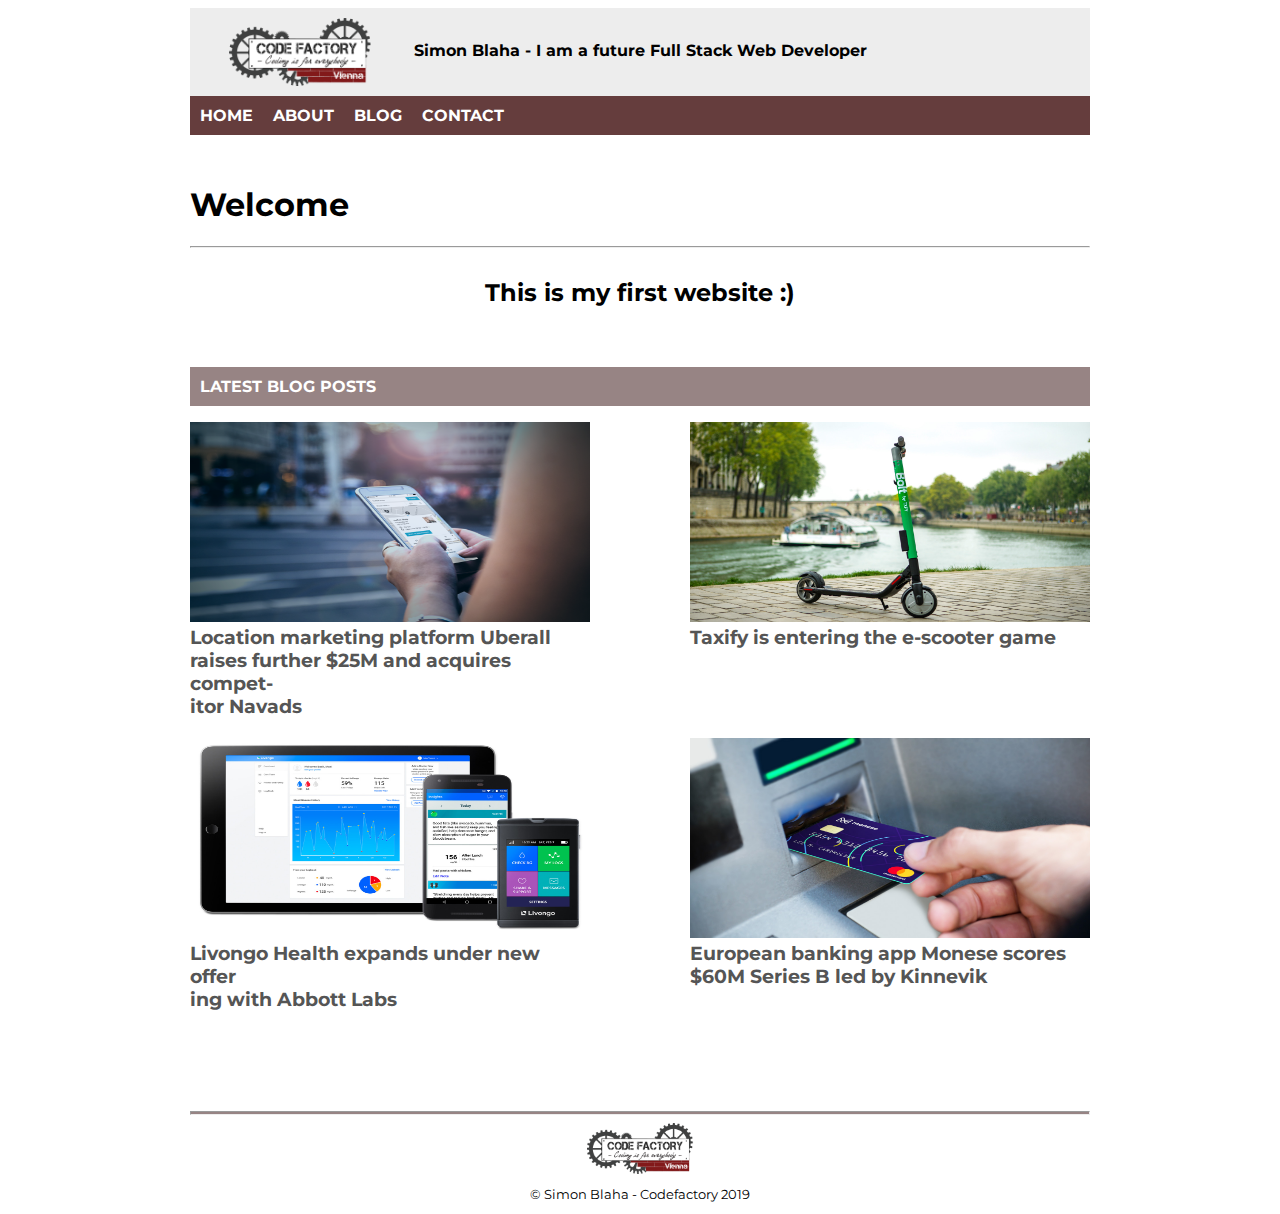
==== commit 92e72d0d: "rework cr1" ====
--- a/index.html
+++ b/index.html
@@ -1,62 +1,65 @@
-	<!DOCTYPE html>
-	<html>
-	<head>
-		<title>This is my first website</title>	
-		<link href="https://fonts.googleapis.com/css?family=Muli" rel="stylesheet"> 
-		<link rel="stylesheet" type="text/css" href="stylesheet.css"> <!-- connecting the stylesheet.css to the document -->
-		<meta charset="utf-8">
-		<meta author="Simon Blaha"
-	</head>
-	<div class="content">
-		<body>
-			<div id="topsection">
-				<header>
-					<div id="imagetext">
-						<img class="logotop" src="C:\Users\simon\Desktop\FSWD60-Simon-CodeReview-01\img\codefactory-vienna-logo.png" alt="CodeFactoryLogo">
-						<h4>Simon Blaha - I am a future Full Stack Web Developer</h4>
-					</div>
-					<!-- start of the navbar -->
-					<nav>
-						<ul>
-							<li><a href="index.html">HOME</a></li>
-							<li><a href="about.html">ABOUT</a></li>
-							<li><a href="blog.html">BLOG</a></li>
-							<li><a href="contact.html">CONTACT</a></li>
-						</ul>
-					</nav>
-					<!-- end of the navbar -->
-				</header>
+<!DOCTYPE html>
+<html>
+<head>
+	<title>This is my first website</title>	 
+	<meta charset="utf-8">
+	<meta author="Simon Blaha">
+	<link href="https://fonts.googleapis.com/css?family=Muli" rel="stylesheet"> 
+	<link href="https://fonts.googleapis.com/css?family=Montserrat" rel="stylesheet">
+	<link rel="stylesheet" type="text/css" href="css/stylesheet.css"> <!-- connecting the stylesheet.css to the document -->
+</head>
+<div class="content">
+	<body>
+		<div id="topsection">
+			<header>
+				<div id="imagetext">
+					<img src="img/codefactory-vienna-logo.png" class="logotop" alt="CodeFactoryLogo">
+					<h4>Simon Blaha - I am a future Full Stack Web Developer</h4>
+				</div>
+				<!-- start of the navbar -->
+				<nav>
+					<ul>
+						<li><a href="index.html">Home</a></li>
+						<li><a href="about.html">About</a></li>
+						<li><a href="blog.html">Blog</a></li>
+						<li><a href="contact.html">Contact</a></li>
+					</ul>
+				</nav>
+				<!-- end of the navbar -->
+			</header>
+		</div>
+		<div class="maincontent">
+			<h1>Welcome</h1>
+			<hr id="hrtop">
+			<h2>This is my first website :)</h2>
+		</div>
+		<div class="latest">
+			<p>Latest Blog Posts</p>
+			<div class="row">
+				<div class="columnleft">
+					<img src="img\Phone.png" alt="Phone">
+					<h3>Location marketing platform Uberall<br>raises further $25M and acquires compet-<br>itor Navads</h3>
+				</div>
+				<div class="columnright">
+					<img src="img\Taxify-Scooters.jpg" alt="Scooter">
+					<h3>Taxify is entering the e-scooter game</h3>
+				</div>
 			</div>
-			<div class="maincontent">
-				<h1>This is my first website :)</h1>
+			<div class="row">
+				<div class="columnleft">
+					<img src="img\Devices.jpg" alt="Device">
+					<h3>Livongo Health expands under new offer<br>ing with Abbott Labs</h3>
+				</div>
+				<div class="columnright">
+					<img src="img\Debit_card_ATM.jpg" alt="Card">
+					<h3>European banking app Monese scores<br>$60M Series B led by Kinnevik</h3>
+				</div>
 			</div>
-			<div class="latest">
-				<p>Latest Blog Posts</p>
-				<div class="row">
-					<div class="columnleft">
-						<img src="C:\Users\simon\Desktop\FSWD60-Simon-CodeReview-01\img\Phone.png" alt="Phone">
-						<h3>Location marketing platform Uberall<br>raises further $25M and acquires compet-<br>itor Navads</h3>
-					</div>
-					<div class="columnright">
-						<img src="C:\Users\simon\Desktop\FSWD60-Simon-CodeReview-01\img\Taxify-Scooters.jpg" alt="Scooter">
-						<h3>Taxify is entering the e-scooter game</h3>
-					</div>
-				</div>
-				<div class="row">
-					<div class="columnleft">
-						<img src="C:\Users\simon\Desktop\FSWD60-Simon-CodeReview-01\img\Devices.jpg" alt="Device">
-						<h3>Livongo Health expands under new offer<br>ing with Abbott Labs</h3>
-					</div>
-					<div class="columnright">
-						<img src="C:\Users\simon\Desktop\FSWD60-Simon-CodeReview-01\img\Debit_card_ATM.jpg" alt="Card">
-						<h3>European banking app Monese scores<br>$60M Series B led by Kinnevik</h3>
-					</div>
-				</div>
-				<hr>
-				<footer>
-					<img class="logobottom" src="C:\Users\simon\Desktop\FSWD60-Simon-CodeReview-01\img\codefactory-vienna-logo.png" alt="CodeFactoryLogo">
-					<p>Simon Blaha - Codefactory 2019</p>
-				</footer>
-			</body>
-		</div>
-		</html>+			<hr id="hrbottom">
+			<footer>
+				<img src="img/codefactory-vienna-logo.png" class="logobottom" alt="CodeFactoryLogo">
+				<p>&copy; Simon Blaha - Codefactory 2019</p>
+			</footer>
+		</body>
+	</div>
+	</html>--- a/css/stylesheet.css
+++ b/css/stylesheet.css
@@ -0,0 +1,205 @@
+body, html {
+	font-family: 'Montserrat', sans-serif; /* changes the font-ty */
+}
+
+header {
+	margin-bottom: 50px;
+}
+
+.content {
+	max-width: 900px; /*changes the width of the whole page to 900 pixels*/
+	margin: 0px auto; /*centers the whole page*/
+	width: 100%;
+}
+
+#imagetext img {
+	margin: 10px;
+}
+
+#imagetext {
+	/* text-align: center; */
+}
+
+
+
+.logotop {
+	vertical-align: middle; /*aligns the logo to the middle (is necessary for the logo-text to be able to align right next to the logo)*/
+	width: 200px; /*changes the width of the logo to 350 pixel to match the excersise template better*/
+}
+
+.logobottom {
+	vertical-align: middle; /*place logo in middle*/
+	width: 150px; /*make it smaller*/
+}
+
+div[id="imagetext"] h4 { /*places the text of the image next to the image*/
+	display: inline-block; /*changes the text next to the image to a inline-block element (now you only mark the text if you hover-mousclick)*/
+}
+
+ul {
+	list-style-type: none; /*removes the dots from the list objects*/
+	overflow: hidden; /*removes the overflow with the codefactory logo*/
+	background-color:  #653D3D; /*changes the background color of the ul*/
+	margin: 0; /*puts the navbar content to the origin of the website*/
+	padding: 0; /*puts the navbar content to the origin of the website*/
+}
+
+a {
+	display: block; /*makes the navigation links to appear in a block-form*/
+	padding: 10px; /*adds space inbetween the navigation links*/
+	color: white; /*changes the color of the navigation links to white*/
+}
+
+li {
+	float: left; /*makes the list elements appear next to each other*/
+}
+
+li a {
+
+	display: block; /*makes the navigation links to appear in block-form*/
+	color: white; /*changes the font color to white*/
+	padding: 10px; /*makes the background color of the nav bar expand so it is appears "thicker"*/
+	text-decoration: none; /*removes the unterlines of the links*/
+	font-weight: bold; /*makes the links in the menu bold*/
+	text-transform: uppercase; /*makes the menu in uppercase letters*/
+
+}
+
+#topsection {
+	background-color: #EDEDED; /*changes background of the "topsection" to a greyish color*/
+}
+
+.maincontent  {
+
+	/* text-align: center; */ /*puts the text of the herosection "this is my first website" to the middle of the site*/
+	margin-bottom: 60px;
+}
+
+.maincontent h2 {
+	text-align: center;
+}
+
+.maincontent h4 {
+
+	text-align: left; /*change the content with the h4 heading to be on the left side of the page*/
+	/* background-color: lightgrey; */ /*change the background-color of the heading*/
+
+}
+
+.maincontent p {
+
+	text-align: left; /*change the paragraphs in the maincontent section to be on the left side*/
+	margin: 1px; /*make the spacing for the form less*/
+}
+
+div[class="latest"]>p {
+	font-weight: bold; /*makes the "Latest Blog Posts" bold*/
+	text-transform: uppercase;
+	display: block;
+	color: white; /*changes the font color to white*/
+	background-color: #978484; /*background color of the paragraph to white*/
+	padding: 10px /*makes the background color of the paragraph expand so it is appears "thicker to match the exercise template"*/
+}
+
+
+/** {
+box-sizing: border-box; a try to fix the images to the correct format (can be ignored)
+}*/
+
+.columnright{
+	float: left; /*makes the images in the blog posts section appear next to each other*/
+	width: 100%; /*when there is only a single column (e.g mobilephone) then the site keeps its full width because its trying to line the content up*/
+
+
+
+}
+
+.columnleft{
+	float: left; /*makes the images in the blog posts section appear next to each other*/
+	width: 100%; /*when there is only a single column (e.g mobilephone) then the site keeps its full width*/
+
+
+}
+
+/* Clearfix (clear floats) */
+.row::after {
+	content: "";
+	clear: both;
+	display: table;
+	padding: 0;
+}
+/*somehow fixes the format of the blog post section to be more like the excersise template*/
+
+
+
+footer {
+	text-align: center; /*aligns the footer to the middle of the page*/
+}
+
+footer p {
+	font-size: 0.8em;
+}
+
+#hrtop {
+	margin-bottom: 30px;
+}
+
+#hrbottom {
+	margin-top: 80px; /*adds space before the hr(line)*/
+	height: 2px; /*makes the line on the bottom of the page thicker*/
+	background-color: #978484; /*changes the color of the line*/
+}
+
+
+
+div[class=row] p { 
+	font-weight: bold; /*makes the descriptions of the pictures in the latest blog posts section bold to match the excersise template*/
+}
+
+h3{
+	margin: 0px;
+	margin-bottom: 20px; /*adds space after the column text*/
+	width: 400px; /*defines the width of the columns text to be like the image*/
+	font-weight: 1500; /*makes the font thicker to match the template*/
+	color: #555; /*makes the color of the font lighter*/
+}
+
+div[class=row] img { /*targets all the images in the div with the class row and makes them the same size*/
+	width: 400px;
+	height: 200px;
+	margin: 0px auto;
+}
+/*
+If the width of the body is over 918px, then these CSS classes apply (this makes the website responsive*/
+@media (min-width: 918px) {
+	.columnright{
+		float: left; /*makes the images in the blog posts section appear next to each other*/
+		width: 400px; /*defines the width of the left column*/
+		margin-left: 50px; /*adds space in between the columns*/
+	}
+}
+
+.columnleft{
+	float: left; /*makes the images in the blog posts section appear next to each other*/
+	width: 400px; /*defines the width of the left column*/
+	margin-right: 50px; /*adds space inbetween the columns*/
+}
+
+a:hover {
+	background-color: lightgrey; adding hover with a grey background to the menu
+}
+
+form {
+	display: flex;
+	flex-direction: column;
+	width: 30%;
+	font-size: 0.8em;
+}
+
+
+
+
+
+
+
+
